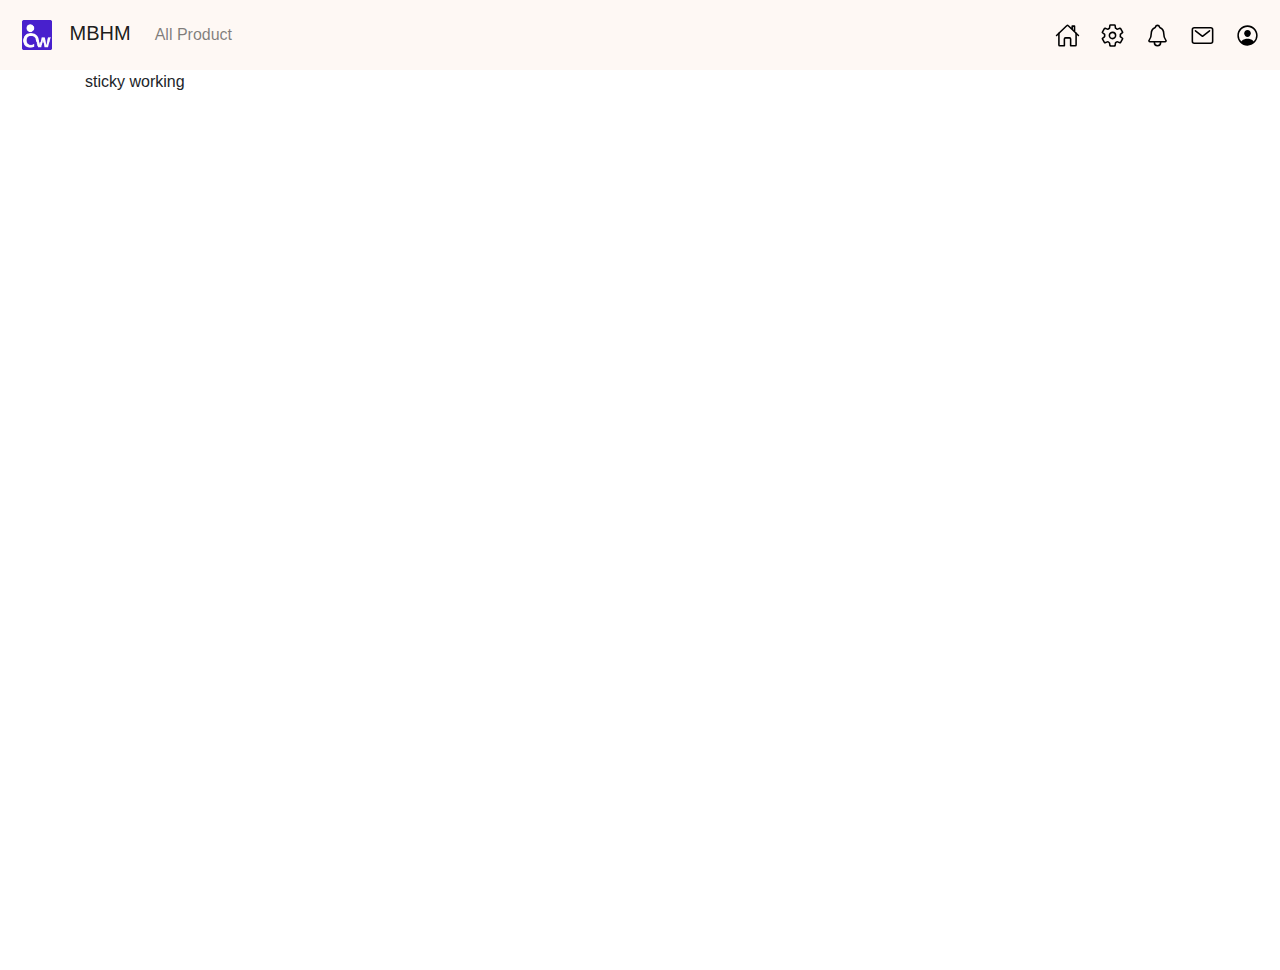
==== public/index.html @ 86871a2a "chagne" ====
<!DOCTYPE html>
<html lang="en">
  <head>
    <meta charset="utf-8" />
    <meta http-equiv="X-UA-Compatible" content="IE=edge" />
    <meta name="viewport" content="width=device-width, initial-scale=1" />
    <title>Bootstrap NavBar</title>

    <!-- Bootstrap -->
    <link
      rel="stylesheet"
      href="https://maxcdn.bootstrapcdn.com/bootstrap/4.0.0/css/bootstrap.min.css"
      integrity="sha384-Gn5384xqQ1aoWXA+058RXPxPg6fy4IWvTNh0E263XmFcJlSAwiGgFAW/dAiS6JXm"
      crossorigin="anonymous"
    />
    <link rel="stylesheet" href="./styles/index.css" />
  </head>
  <body>
    <!-- Static navbar -->
    <nav class="navbar navbar-expand-lg navbar-light bg-light sticky-top">
      <button
        class="navbar-toggler"
        type="button"
        data-toggle="collapse"
        data-target="#navbarNavDropdown"
        aria-controls="navbarNavDropdown"
        aria-expanded="false"
        aria-label="Toggle navigation"
      >
        <span class="navbar-toggler-icon"></span>
      </button>
      <a class="navbar-brand" href="#">
        <img
          src="./assets/Cleverly work logo.png"
          width="30"
          height="30"
          alt="logo"
          style="margin: 5px 12px"
        />
        <span>MBHM</span>
      </a>
      <div class="collapse navbar-collapse" id="navbarNavDropdown">
        <ul class="navbar-nav mr-auto">
          <li class="nav-item dropdown megamenu">
            <a
              class="nav-link dropdown-toggle"
              id="navbarDropdownMenuLink"
              data-toggle="dropdown"
              aria-haspopup="true"
              aria-expanded="false"
            >
              All Product
            </a>
            <div
              aria-labelledby="megamneu"
              class="dropdown-menu border-0 p-0 m-0 col-12 col-xl-12 col-lg-12 col-md-12 col-sm-12"
            >
              <div class="container-fluid drop-down-container">
                <div
                  class="row rounded-0 m-0 shadow-sm"
                  style="display: flex; justify-content: center"
                >
                  <div
                    class="col-12 col-xl-11 col-lg-11 col-md-12 col-sm-12"
                    style="border: 1px solid #ccc"
                  >
                    <div style="height: 100% !important">
                      <div class="row" style="height: 100%">
                        <div
                          class="col-lg-12 col-md-12 col-sm-12"
                          style="padding: 0px !important"
                        >
                          <ul
                            class="drop-down-ul"
                            aria-labelledby="navbarDropdownMenuLink"
                          >
                            <li>
                              <a
                                title="Company Master"
                                class="dropdown-item dropdown-toggle"
                                href="#"
                                >Company Master</a
                              >
                            </li>
                            <li>
                              <a
                                title="Company Master"
                                class="dropdown-item dropdown-toggle"
                                href="#"
                                >Company Master</a
                              >
                            </li>
                            <li>
                              <a
                                title="Company Master"
                                class="dropdown-item dropdown-toggle"
                                href="#"
                                >Company Master</a
                              >
                            </li>
                            <li>
                              <a
                                title="Company Master"
                                class="dropdown-item dropdown-toggle"
                                href="#"
                                >Company Master</a
                              >
                            </li>
                            <li>
                              <a
                                title="Company Master"
                                class="dropdown-item dropdown-toggle"
                                href="#"
                                >Company Master</a
                              >
                            </li>
                            <li>
                              <a
                                title="Company Master"
                                class="dropdown-item dropdown-toggle"
                                href="#"
                                >Company Master</a
                              >
                            </li>

                            <li>
                              <a
                                title="Company Master"
                                class="dropdown-item dropdown-toggle"
                                href="#"
                                >Company Master</a
                              >
                            </li>
                            <li>
                              <a
                                title="Company Master"
                                class="dropdown-item dropdown-toggle"
                                href="#"
                                >Company Master</a
                              >
                            </li>
                            <li>
                              <a
                                title="Company Master"
                                class="dropdown-item dropdown-toggle"
                                href="#"
                                >Company Master</a
                              >
                              <ul class="dropdown-menu sub-menu">
                                <li>
                                  <a title="Company Details" href="#"
                                    >Company Details</a
                                  >
                                </li>
                                <li>
                                  <a title="Employee Details" href="#"
                                    >Employee Details</a
                                  >
                                </li>
                                <li>
                                  <a title="Supplier Details" href="#"
                                    >Supplier Details</a
                                  >
                                </li>
                                <li>
                                  <a title="Work Nature Master" href="#"
                                    >Work Nature Master</a
                                  >
                                </li>
                                <li>
                                  <a title="Attendance Process Master" href="#"
                                    >Attendance Process Master</a
                                  >
                                </li>
                                <li>
                                  <a title="Item Master" href="#"
                                    >Item Master</a
                                  >
                                </li>
                                <li>
                                  <a title="Category Master" href="#"
                                    >Category Master</a
                                  >
                                </li>
                                <li>
                                  <a title="Designation Master" href="#"
                                    >Designation Master</a
                                  >
                                </li>
                              </ul>
                            </li>
                            <li>
                              <a
                                title="Factory Master"
                                class="dropdown-item dropdown-toggle"
                                href="#"
                                >Factory Master</a
                              >
                              <ul class="dropdown-menu sub-menu">
                                <li>
                                  <a title="Segregation Master" href="#"
                                    >Segregation Master</a
                                  >
                                </li>
                                <li>
                                  <a title="Consumption Master" href="#"
                                    >Consumption Master</a
                                  >
                                </li>
                              </ul>
                            </li>
                            <li>
                              <a
                                title="Factory Transaction"
                                class="dropdown-item dropdown-toggle"
                                href="#"
                                >Factory Transaction</a
                              >
                              <ul class="dropdown-menu sub-menu">
                                <li>
                                  <a title="Incineration Activity" href="#"
                                    >Incineration Activity</a
                                  >
                                </li>
                                <li>
                                  <a title="Incineration Log Sheets" href="#"
                                    >Incineration Log Sheets</a
                                  >
                                </li>
                                <li>
                                  <a title="Log Book for Autoclave" href="#"
                                    >Log Book for Autoclave</a
                                  >
                                </li>
                                <li>
                                  <a title="ETP Work Sheet" href="#"
                                    >ETP Work Sheet</a
                                  >
                                </li>
                                <li>
                                  <a title="Shredder Report" href="#"
                                    >Shredder Report</a
                                  >
                                </li>
                                <li>
                                  <a title="Consumption" href="#"
                                    >Consumption</a
                                  >
                                </li>
                                <li>
                                  <a title="Consumption" href="#"
                                    >Consumption</a
                                  >
                                </li>
                                <li>
                                  <a title="Consumption" href="#"
                                    >Consumption</a
                                  >
                                </li>
                                <li>
                                  <a title="Consumption" href="#"
                                    >Consumption</a
                                  >
                                </li>
                                <li>
                                  <a title="Consumption" href="#"
                                    >Consumption</a
                                  >
                                </li>
                                <li>
                                  <a title="Consumption" href="#"
                                    >Consumption</a
                                  >
                                </li>
                                <li>
                                  <a title="Consumption" href="#"
                                    >Consumption</a
                                  >
                                </li>
                                <li>
                                  <a title="Consumption" href="#"
                                    >Consumption</a
                                  >
                                </li>
                                <li>
                                  <a title="Consumption" href="#"
                                    >Consumption</a
                                  >
                                </li>
                                <li>
                                  <a title="Consumption" href="#"
                                    >Consumption</a
                                  >
                                </li>

                                <li>
                                  <a title="Segregation" href="#"
                                    >Segregation</a
                                  >
                                </li>
                                <li>
                                  <a title="Chemical Treatment Report" href="#"
                                    >Chemical Treatment Report</a
                                  >
                                </li>
                                <li>
                                  <a title="Presenty Remark" href="#"
                                    >Presenty Remark</a
                                  >
                                </li>
                              </ul>
                            </li>
                            <li>
                              <a
                                title="Factory Transaction Summary"
                                class="dropdown-item dropdown-toggle"
                                href="#"
                                >Factory Transaction Summary</a
                              >
                              <ul class="dropdown-menu sub-menu">
                                <li>
                                  <a title="Shredder Summary Report" href="#"
                                    >Shredder Summary Report</a
                                  >
                                </li>
                                <li>
                                  <a
                                    title="Chemical Treatment Summary Report"
                                    href="#"
                                    >Chemical Treatment Summary Report</a
                                  >
                                </li>
                              </ul>
                            </li>
                            <li>
                              <a
                                title="MBHM Collection Master"
                                class="dropdown-item dropdown-toggle"
                                href="#"
                                >MBHM Collection Master</a
                              >
                              <ul class="dropdown-menu sub-menu">
                                <li>
                                  <a title="HCU Type" href="#">HCU Type</a>
                                </li>
                                <li>
                                  <a title="Bag Details" href="#"
                                    >Bag Details</a
                                  >
                                </li>
                                <li>
                                  <a title="MHBM Zone master" href="#"
                                    >MHBM Zone master</a
                                  >
                                </li>
                                <li>
                                  <a title="MPCB Zone Master" href="#"
                                    >MPCB Zone Master</a
                                  >
                                </li>
                                <li>
                                  <a title="Vehicle Details" href="#"
                                    >Vehicle Details</a
                                  >
                                </li>
                                <li>
                                  <a title="Regional Master" href="#"
                                    >Regional Master</a
                                  >
                                </li>
                                <li>
                                  <a title="Division Master" href="#"
                                    >Division Master</a
                                  >
                                </li>
                                <li>
                                  <a title="Route Details" href="#"
                                    >Route Details</a
                                  >
                                </li>
                                <li>
                                  <a title="Daily Route Details" href="#"
                                    >Daily Route Details</a
                                  >
                                </li>
                              </ul>
                            </li>
                            <li>
                              <a
                                title="MBHM Collection Master 2"
                                class="dropdown-item dropdown-toggle"
                                href="#"
                                >MBHM Collection Master 2</a
                              >
                              <ul class="dropdown-menu sub-menu">
                                <li>
                                  <a title="Taluka Master" href="#"
                                    >Taluka Master</a
                                  >
                                </li>
                                <li>
                                  <a title="Distric Master" href="#"
                                    >Distric Master</a
                                  >
                                </li>
                                <li>
                                  <a title="Type Master" href="#"
                                    >Type Master</a
                                  >
                                </li>
                                <li>
                                  <a title="City Master" href="#"
                                    >City Master</a
                                  >
                                </li>
                                <li>
                                  <a title="Dr. Association" href="#"
                                    >Dr. Association</a
                                  >
                                </li>
                              </ul>
                            </li>
                            <li>
                              <a
                                title="Communication"
                                class="dropdown-item dropdown-toggle"
                                href="#"
                                >Communication</a
                              >
                              <ul class="dropdown-menu sub-menu">
                                <li>
                                  <a title="Task Management" href="#"
                                    >Task Management</a
                                  >
                                </li>
                                <li>
                                  <a title="BMW Registration" href="#"
                                    >BMW Registration</a
                                  >
                                </li>
                                <li>
                                  <a title="Bed Entry" href="#">Bed Entry</a>
                                </li>
                                <li>
                                  <a title="Purchase Order" href="#"
                                    >Purchase Order</a
                                  >
                                </li>
                                <li>
                                  <a title="Bags Purchase" href="#"
                                    >Bags Purchase</a
                                  >
                                </li>
                                <li>
                                  <a
                                    title="Delivery Challan Book Register"
                                    href="#"
                                    >Delivery Challan Book Register</a
                                  >
                                </li>
                                <li>
                                  <a title="Delivery Challan" href="#"
                                    >Delivery Challan</a
                                  >
                                </li>
                                <li>
                                  <a title="Issue to Driver" href="#"
                                    >Issue to Driver</a
                                  >
                                </li>
                                <li>
                                  <a
                                    title="Quatation Renewal of Agreement"
                                    href="#"
                                    >Quatation Renewal of Agreement</a
                                  >
                                </li>
                                <li>
                                  <a
                                    title="Receipt Book Issue Register"
                                    href="#"
                                    >Receipt Book Issue Register</a
                                  >
                                </li>
                              </ul>
                            </li>
                            <li>
                              <a
                                title="Letter Print"
                                class="dropdown-item dropdown-toggle"
                                href="#"
                                >Letter Print</a
                              >
                              <ul class="dropdown-menu sub-menu">
                                <li>
                                  <a title="Agreement" href="#">Agreement</a>
                                </li>
                              </ul>
                            </li>
                          </ul>
                        </div>
                      </div>
                    </div>
                  </div>
                </div>
              </div>
            </div>
          </li>
        </ul>
        <ul class="navbar-nav my-2 my-lg-0 right-nav-items">
          <li class="nav-item">
            <a href="#">
              <img
                src="./assets/home-outline.svg"
                width="25"
                height="25"
                alt=""
              />
            </a>
          </li>
          <li class="nav-item">
            <a href="#"
              ><img
                src="./assets/settings-outline.svg"
                width="25"
                height="25"
                alt=""
            /></a>
          </li>
          <li class="nav-item">
            <a href="#"
              ><img
                src="./assets/notifications-outline.svg"
                width="25"
                height="25"
                alt=""
            /></a>
          </li>
          <li class="nav-item">
            <a href="#"
              ><img
                src="./assets/mail-outline.svg"
                width="25"
                height="25"
                alt=""
            /></a>
          </li>
          <li class="nav-item">
            <a href="#"
              ><img
                src="./assets/person-circle-outline.svg"
                width="25"
                height="25"
                alt=""
            /></a>
          </li>
        </ul>
      </div>
    </nav>

    <div class="container" style="height: 100vh">
      <div class="row">
        <div class="col-6">sticky working</div>
      </div>
    </div>
    <script
      src="https://code.jquery.com/jquery-3.3.1.slim.min.js"
      integrity="sha384-q8i/X+965DzO0rT7abK41JStQIAqVgRVzpbzo5smXKp4YfRvH+8abtTE1Pi6jizo"
      crossorigin="anonymous"
    ></script>
    <script
      src="https://cdnjs.cloudflare.com/ajax/libs/popper.js/1.14.3/umd/popper.min.js"
      integrity="sha384-ZMP7rVo3mIykV+2+9J3UJ46jBk0WLaUAdn689aCwoqbBJiSnjAK/l8WvCWPIPm49"
      crossorigin="anonymous"
    ></script>
    <script
      src="https://stackpath.bootstrapcdn.com/bootstrap/4.1.3/js/bootstrap.min.js"
      integrity="sha384-ChfqqxuZUCnJSK3+MXmPNIyE6ZbWh2IMqE241rYiqJxyMiZ6OW/JmZQ5stwEULTy"
      crossorigin="anonymous"
    ></script>

    <!-- javascript link file name  -->
    <script src="./scripts/script.js"></script>
  </body>
</html>
---- public/styles/index.css ----
@import './variables.css';
@import './scrollbar.css';
@import './main.css';
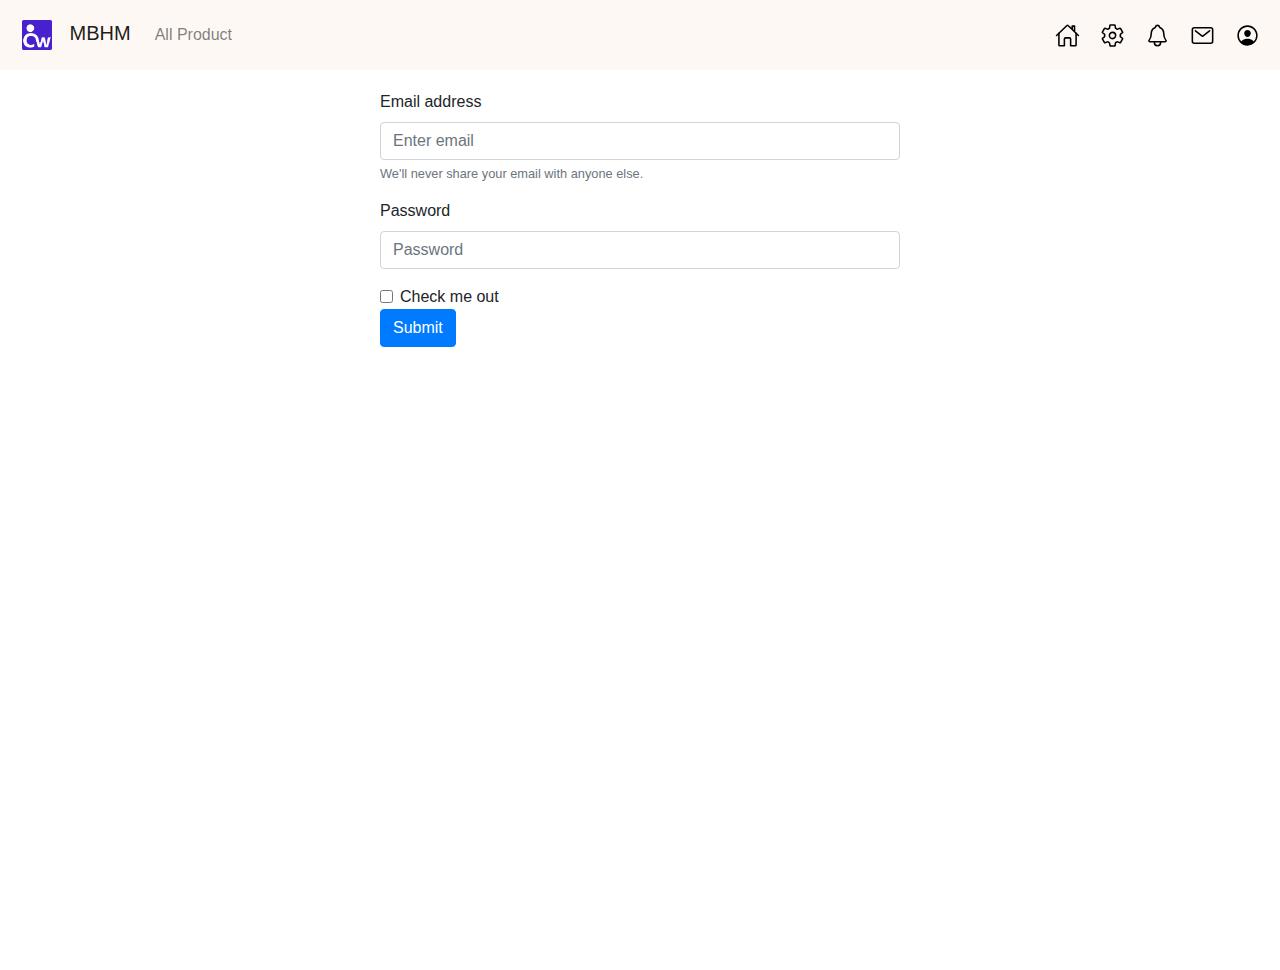
==== commit d1c742be: "done" ====
--- a/public/index.html
+++ b/public/index.html
@@ -68,77 +68,15 @@
                       <div class="row" style="height: 100%">
                         <div
                           class="col-lg-12 col-md-12 col-sm-12"
-                          style="padding: 0px !important"
+                          style="
+                            padding: 0px !important ;
+                            background-color: #fff;
+                          "
                         >
                           <ul
                             class="drop-down-ul"
                             aria-labelledby="navbarDropdownMenuLink"
                           >
-                            <li>
-                              <a
-                                title="Company Master"
-                                class="dropdown-item dropdown-toggle"
-                                href="#"
-                                >Company Master</a
-                              >
-                            </li>
-                            <li>
-                              <a
-                                title="Company Master"
-                                class="dropdown-item dropdown-toggle"
-                                href="#"
-                                >Company Master</a
-                              >
-                            </li>
-                            <li>
-                              <a
-                                title="Company Master"
-                                class="dropdown-item dropdown-toggle"
-                                href="#"
-                                >Company Master</a
-                              >
-                            </li>
-                            <li>
-                              <a
-                                title="Company Master"
-                                class="dropdown-item dropdown-toggle"
-                                href="#"
-                                >Company Master</a
-                              >
-                            </li>
-                            <li>
-                              <a
-                                title="Company Master"
-                                class="dropdown-item dropdown-toggle"
-                                href="#"
-                                >Company Master</a
-                              >
-                            </li>
-                            <li>
-                              <a
-                                title="Company Master"
-                                class="dropdown-item dropdown-toggle"
-                                href="#"
-                                >Company Master</a
-                              >
-                            </li>
-
-                            <li>
-                              <a
-                                title="Company Master"
-                                class="dropdown-item dropdown-toggle"
-                                href="#"
-                                >Company Master</a
-                              >
-                            </li>
-                            <li>
-                              <a
-                                title="Company Master"
-                                class="dropdown-item dropdown-toggle"
-                                href="#"
-                                >Company Master</a
-                              >
-                            </li>
                             <li>
                               <a
                                 title="Company Master"
@@ -559,8 +497,11 @@
     </nav>
 
     <div class="container" style="height: 100vh">
-      <div class="row">
-        <div class="col-6">sticky working</div>
+      <div
+        class="row"
+        style="display: flex; justify-content: center; padding: 20px"
+      >
+        <div class="col-6" id="app"></div>
       </div>
     </div>
     <script
@@ -581,5 +522,6 @@
 
     <!-- javascript link file name  -->
     <script src="./scripts/script.js"></script>
+    <script src="./scripts/loadView.js"></script>
   </body>
 </html>
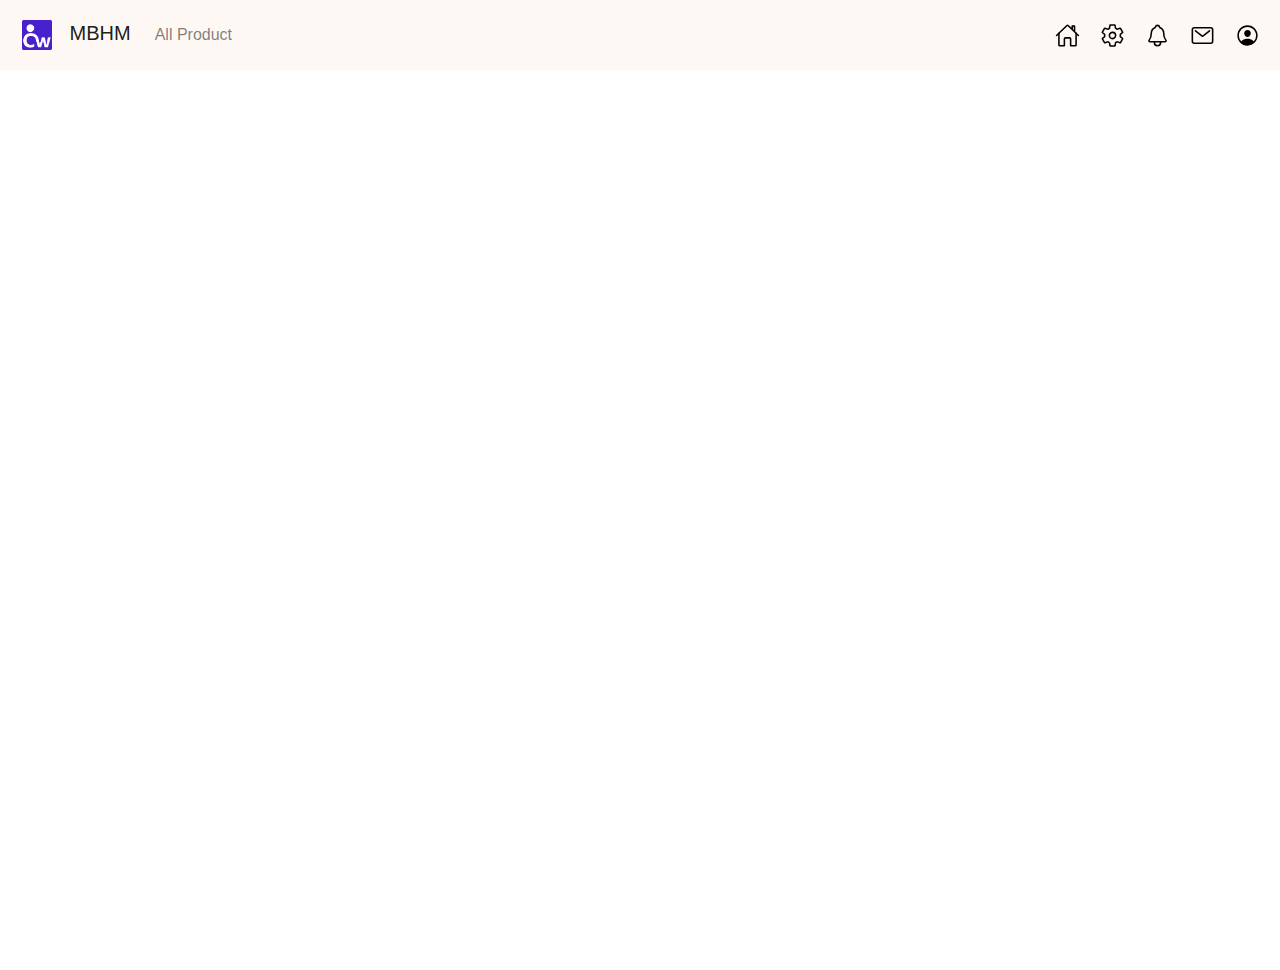
==== commit f76aa6d1: "done" ====
--- a/public/index.html
+++ b/public/index.html
@@ -86,42 +86,66 @@
                               >
                               <ul class="dropdown-menu sub-menu">
                                 <li>
-                                  <a title="Company Details" href="#"
+                                  <a
+                                    title="Company Details"
+                                    data-report="company-details"
+                                    href="#"
                                     >Company Details</a
                                   >
                                 </li>
                                 <li>
-                                  <a title="Employee Details" href="#"
+                                  <a
+                                    title="Employee Details"
+                                    data-report="employee-details"
+                                    href="#"
                                     >Employee Details</a
                                   >
                                 </li>
                                 <li>
-                                  <a title="Supplier Details" href="#"
+                                  <a
+                                    title="Supplier Details"
+                                    data-report="supplier-details"
+                                    href="#"
                                     >Supplier Details</a
                                   >
                                 </li>
                                 <li>
-                                  <a title="Work Nature Master" href="#"
+                                  <a
+                                    title="Work Nature Master"
+                                    data-report="work-nature-master"
+                                    href="#"
                                     >Work Nature Master</a
                                   >
                                 </li>
                                 <li>
-                                  <a title="Attendance Process Master" href="#"
+                                  <a
+                                    title="Attendance Process Master"
+                                    data-report="attendance-process-master"
+                                    href="#"
                                     >Attendance Process Master</a
                                   >
                                 </li>
                                 <li>
-                                  <a title="Item Master" href="#"
+                                  <a
+                                    title="Item Master"
+                                    data-report="item-master"
+                                    href="#"
                                     >Item Master</a
                                   >
                                 </li>
                                 <li>
-                                  <a title="Category Master" href="#"
+                                  <a
+                                    title="Category Master"
+                                    data-report="category-master"
+                                    href="#"
                                     >Category Master</a
                                   >
                                 </li>
                                 <li>
-                                  <a title="Designation Master" href="#"
+                                  <a
+                                    title="Designation Master"
+                                    data-report="designation-master"
+                                    href="#"
                                     >Designation Master</a
                                   >
                                 </li>
@@ -136,7 +160,10 @@
                               >
                               <ul class="dropdown-menu sub-menu">
                                 <li>
-                                  <a title="Segregation Master" href="#"
+                                  <a
+                                    title="Segregation Master"
+                                    data-report="segregation-master"
+                                    href="#"
                                     >Segregation Master</a
                                   >
                                 </li>
@@ -156,7 +183,10 @@
                               >
                               <ul class="dropdown-menu sub-menu">
                                 <li>
-                                  <a title="Incineration Activity" href="#"
+                                  <a
+                                    title="Incineration Activity"
+                                    data-report="inci"
+                                    href="#"
                                     >Incineration Activity</a
                                   >
                                 </li>
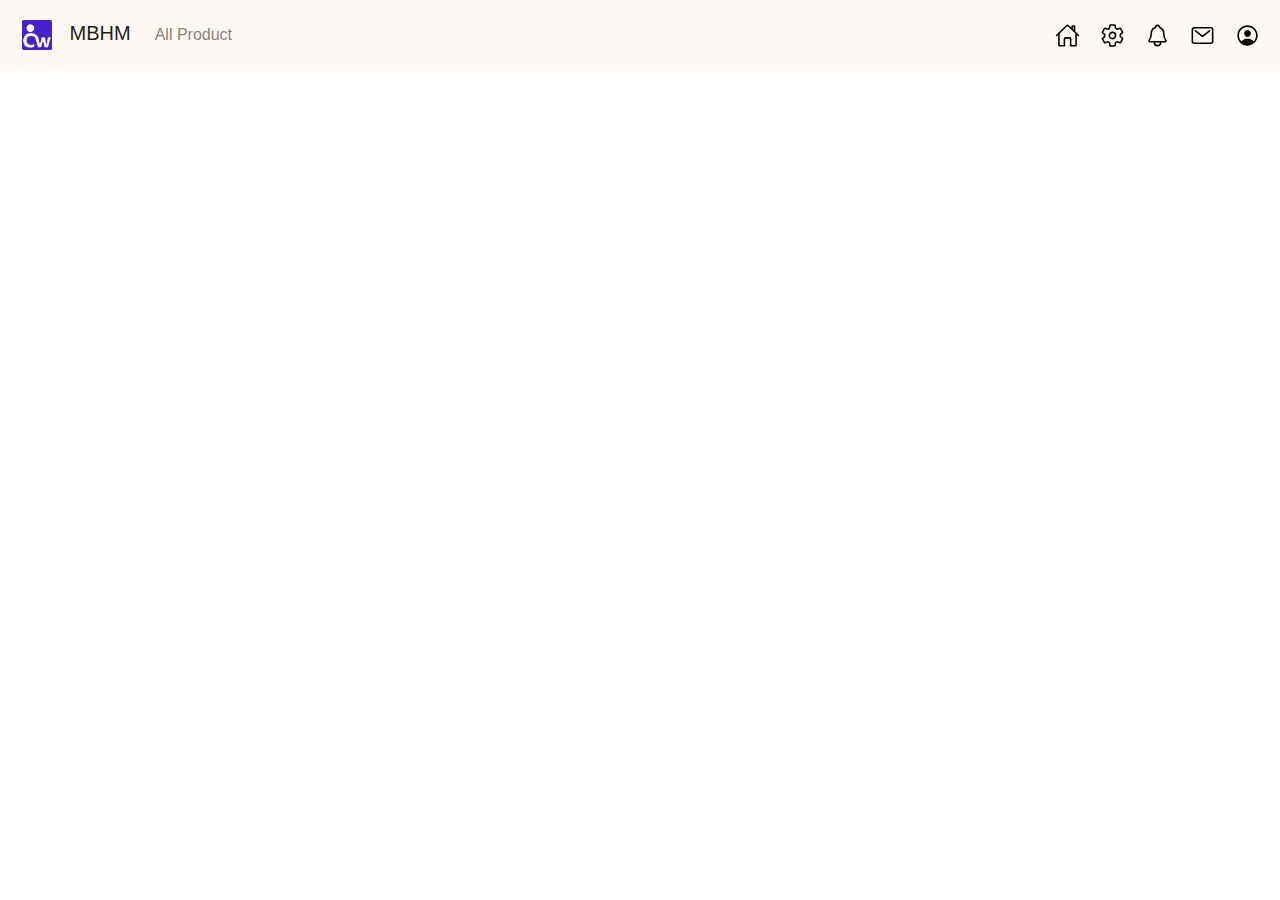
==== commit d26533f6: "form added" ====
--- a/public/index.html
+++ b/public/index.html
@@ -17,521 +17,527 @@
   </head>
   <body>
     <!-- Static navbar -->
-    <nav class="navbar navbar-expand-lg navbar-light bg-light sticky-top">
-      <button
-        class="navbar-toggler"
-        type="button"
-        data-toggle="collapse"
-        data-target="#navbarNavDropdown"
-        aria-controls="navbarNavDropdown"
-        aria-expanded="false"
-        aria-label="Toggle navigation"
-      >
-        <span class="navbar-toggler-icon"></span>
-      </button>
-      <a class="navbar-brand" href="#">
-        <img
-          src="./assets/Cleverly work logo.png"
-          width="30"
-          height="30"
-          alt="logo"
-          style="margin: 5px 12px"
-        />
-        <span>MBHM</span>
-      </a>
-      <div class="collapse navbar-collapse" id="navbarNavDropdown">
-        <ul class="navbar-nav mr-auto">
-          <li class="nav-item dropdown megamenu">
-            <a
-              class="nav-link dropdown-toggle"
-              id="navbarDropdownMenuLink"
-              data-toggle="dropdown"
-              aria-haspopup="true"
-              aria-expanded="false"
-            >
-              All Product
-            </a>
-            <div
-              aria-labelledby="megamneu"
-              class="dropdown-menu border-0 p-0 m-0 col-12 col-xl-12 col-lg-12 col-md-12 col-sm-12"
-            >
-              <div class="container-fluid drop-down-container">
-                <div
-                  class="row rounded-0 m-0 shadow-sm"
-                  style="display: flex; justify-content: center"
-                >
+    <div class="container-fluid">
+      <nav class="navbar navbar-expand-lg navbar-light bg-light sticky-top">
+        <button
+          class="navbar-toggler"
+          type="button"
+          data-toggle="collapse"
+          data-target="#navbarNavDropdown"
+          aria-controls="navbarNavDropdown"
+          aria-expanded="false"
+          aria-label="Toggle navigation"
+        >
+          <span class="navbar-toggler-icon"></span>
+        </button>
+        <a class="navbar-brand" href="#">
+          <img
+            src="./assets/Cleverly work logo.png"
+            width="30"
+            height="30"
+            alt="logo"
+            style="margin: 5px 12px"
+          />
+          <span>MBHM</span>
+        </a>
+        <div class="collapse navbar-collapse" id="navbarNavDropdown">
+          <ul class="navbar-nav mr-auto">
+            <li class="nav-item dropdown megamenu">
+              <a
+                class="nav-link dropdown-toggle"
+                id="navbarDropdownMenuLink"
+                data-toggle="dropdown"
+                aria-haspopup="true"
+                aria-expanded="false"
+              >
+                All Product
+              </a>
+              <div
+                aria-labelledby="megamneu"
+                class="dropdown-menu border-0 p-0 m-0 col-12 col-xl-12 col-lg-12 col-md-12 col-sm-12"
+              >
+                <div class="container-fluid drop-down-container">
                   <div
-                    class="col-12 col-xl-11 col-lg-11 col-md-12 col-sm-12"
-                    style="border: 1px solid #ccc"
+                    class="row rounded-0 m-0 shadow-sm"
+                    style="display: flex; justify-content: center"
                   >
-                    <div style="height: 100% !important">
-                      <div class="row" style="height: 100%">
-                        <div
-                          class="col-lg-12 col-md-12 col-sm-12"
-                          style="
-                            padding: 0px !important ;
-                            background-color: #fff;
-                          "
-                        >
-                          <ul
-                            class="drop-down-ul"
-                            aria-labelledby="navbarDropdownMenuLink"
+                    <div
+                      class="col-12 col-xl-11 col-lg-11 col-md-12 col-sm-12"
+                      style="border: 1px solid #ccc; padding: 0px !important"
+                    >
+                      <div style="height: 100% !important">
+                        <div class="row" style="height: 100%">
+                          <div
+                            class="col-lg-12 col-md-12 col-sm-12"
+                            style="
+                              padding: 0px !important ;
+                              background-color: #fff;
+                            "
                           >
-                            <li>
-                              <a
-                                title="Company Master"
-                                class="dropdown-item dropdown-toggle"
-                                href="#"
-                                >Company Master</a
-                              >
-                              <ul class="dropdown-menu sub-menu">
-                                <li>
-                                  <a
-                                    title="Company Details"
-                                    data-report="company-details"
-                                    href="#"
-                                    >Company Details</a
-                                  >
-                                </li>
-                                <li>
-                                  <a
-                                    title="Employee Details"
-                                    data-report="employee-details"
-                                    href="#"
-                                    >Employee Details</a
-                                  >
-                                </li>
-                                <li>
-                                  <a
-                                    title="Supplier Details"
-                                    data-report="supplier-details"
-                                    href="#"
-                                    >Supplier Details</a
-                                  >
-                                </li>
-                                <li>
-                                  <a
-                                    title="Work Nature Master"
-                                    data-report="work-nature-master"
-                                    href="#"
-                                    >Work Nature Master</a
-                                  >
-                                </li>
-                                <li>
-                                  <a
-                                    title="Attendance Process Master"
-                                    data-report="attendance-process-master"
-                                    href="#"
-                                    >Attendance Process Master</a
-                                  >
-                                </li>
-                                <li>
-                                  <a
-                                    title="Item Master"
-                                    data-report="item-master"
-                                    href="#"
-                                    >Item Master</a
-                                  >
-                                </li>
-                                <li>
-                                  <a
-                                    title="Category Master"
-                                    data-report="category-master"
-                                    href="#"
-                                    >Category Master</a
-                                  >
-                                </li>
-                                <li>
-                                  <a
-                                    title="Designation Master"
-                                    data-report="designation-master"
-                                    href="#"
-                                    >Designation Master</a
-                                  >
-                                </li>
-                              </ul>
-                            </li>
-                            <li>
-                              <a
-                                title="Factory Master"
-                                class="dropdown-item dropdown-toggle"
-                                href="#"
-                                >Factory Master</a
-                              >
-                              <ul class="dropdown-menu sub-menu">
-                                <li>
-                                  <a
-                                    title="Segregation Master"
-                                    data-report="segregation-master"
-                                    href="#"
-                                    >Segregation Master</a
-                                  >
-                                </li>
-                                <li>
-                                  <a title="Consumption Master" href="#"
-                                    >Consumption Master</a
-                                  >
-                                </li>
-                              </ul>
-                            </li>
-                            <li>
-                              <a
-                                title="Factory Transaction"
-                                class="dropdown-item dropdown-toggle"
-                                href="#"
-                                >Factory Transaction</a
-                              >
-                              <ul class="dropdown-menu sub-menu">
-                                <li>
-                                  <a
-                                    title="Incineration Activity"
-                                    data-report="inci"
-                                    href="#"
-                                    >Incineration Activity</a
-                                  >
-                                </li>
-                                <li>
-                                  <a title="Incineration Log Sheets" href="#"
-                                    >Incineration Log Sheets</a
-                                  >
-                                </li>
-                                <li>
-                                  <a title="Log Book for Autoclave" href="#"
-                                    >Log Book for Autoclave</a
-                                  >
-                                </li>
-                                <li>
-                                  <a title="ETP Work Sheet" href="#"
-                                    >ETP Work Sheet</a
-                                  >
-                                </li>
-                                <li>
-                                  <a title="Shredder Report" href="#"
-                                    >Shredder Report</a
-                                  >
-                                </li>
-                                <li>
-                                  <a title="Consumption" href="#"
-                                    >Consumption</a
-                                  >
-                                </li>
-                                <li>
-                                  <a title="Consumption" href="#"
-                                    >Consumption</a
-                                  >
-                                </li>
-                                <li>
-                                  <a title="Consumption" href="#"
-                                    >Consumption</a
-                                  >
-                                </li>
-                                <li>
-                                  <a title="Consumption" href="#"
-                                    >Consumption</a
-                                  >
-                                </li>
-                                <li>
-                                  <a title="Consumption" href="#"
-                                    >Consumption</a
-                                  >
-                                </li>
-                                <li>
-                                  <a title="Consumption" href="#"
-                                    >Consumption</a
-                                  >
-                                </li>
-                                <li>
-                                  <a title="Consumption" href="#"
-                                    >Consumption</a
-                                  >
-                                </li>
-                                <li>
-                                  <a title="Consumption" href="#"
-                                    >Consumption</a
-                                  >
-                                </li>
-                                <li>
-                                  <a title="Consumption" href="#"
-                                    >Consumption</a
-                                  >
-                                </li>
-                                <li>
-                                  <a title="Consumption" href="#"
-                                    >Consumption</a
-                                  >
-                                </li>
+                            <ul
+                              class="drop-down-ul"
+                              aria-labelledby="navbarDropdownMenuLink"
+                            >
+                              <li>
+                                <a
+                                  title="Company Master"
+                                  class="dropdown-item dropdown-toggle"
+                                  href="#"
+                                  >Company Master</a
+                                >
+                                <ul class="dropdown-menu sub-menu">
+                                  <li>
+                                    <a
+                                      title="Company Details"
+                                      data-id="company-details"
+                                      data-name="Company Details"
+                                      href="#"
+                                      >Company Details</a
+                                    >
+                                  </li>
+                                  <li>
+                                    <a
+                                      title="Employee Details"
+                                      data-id="employee-details"
+                                      data-name="Employee Details"
+                                      href="#"
+                                      >Employee Details</a
+                                    >
+                                  </li>
+                                  <li>
+                                    <a
+                                      title="Supplier Details"
+                                      data-report="supplier-details"
+                                      href="#"
+                                      >Supplier Details</a
+                                    >
+                                  </li>
+                                  <li>
+                                    <a
+                                      title="Work Nature Master"
+                                      data-report="work-nature-master"
+                                      href="#"
+                                      >Work Nature Master</a
+                                    >
+                                  </li>
+                                  <li>
+                                    <a
+                                      title="Attendance Process Master"
+                                      data-report="attendance-process-master"
+                                      href="#"
+                                      >Attendance Process Master</a
+                                    >
+                                  </li>
+                                  <li>
+                                    <a
+                                      title="Item Master"
+                                      data-report="item-master"
+                                      href="#"
+                                      >Item Master</a
+                                    >
+                                  </li>
+                                  <li>
+                                    <a
+                                      title="Category Master"
+                                      data-report="category-master"
+                                      href="#"
+                                      >Category Master</a
+                                    >
+                                  </li>
+                                  <li>
+                                    <a
+                                      title="Designation Master"
+                                      data-report="designation-master"
+                                      href="#"
+                                      >Designation Master</a
+                                    >
+                                  </li>
+                                </ul>
+                              </li>
+                              <li>
+                                <a
+                                  title="Factory Master"
+                                  class="dropdown-item dropdown-toggle"
+                                  href="#"
+                                  >Factory Master</a
+                                >
+                                <ul class="dropdown-menu sub-menu">
+                                  <li>
+                                    <a
+                                      title="Segregation Master"
+                                      data-report="segregation-master"
+                                      href="#"
+                                      >Segregation Master</a
+                                    >
+                                  </li>
+                                  <li>
+                                    <a title="Consumption Master" href="#"
+                                      >Consumption Master</a
+                                    >
+                                  </li>
+                                </ul>
+                              </li>
+                              <li>
+                                <a
+                                  title="Factory Transaction"
+                                  class="dropdown-item dropdown-toggle"
+                                  href="#"
+                                  >Factory Transaction</a
+                                >
+                                <ul class="dropdown-menu sub-menu">
+                                  <li>
+                                    <a
+                                      title="Incineration Activity"
+                                      data-report="inci"
+                                      href="#"
+                                      >Incineration Activity</a
+                                    >
+                                  </li>
+                                  <li>
+                                    <a title="Incineration Log Sheets" href="#"
+                                      >Incineration Log Sheets</a
+                                    >
+                                  </li>
+                                  <li>
+                                    <a title="Log Book for Autoclave" href="#"
+                                      >Log Book for Autoclave</a
+                                    >
+                                  </li>
+                                  <li>
+                                    <a title="ETP Work Sheet" href="#"
+                                      >ETP Work Sheet</a
+                                    >
+                                  </li>
+                                  <li>
+                                    <a title="Shredder Report" href="#"
+                                      >Shredder Report</a
+                                    >
+                                  </li>
+                                  <li>
+                                    <a title="Consumption" href="#"
+                                      >Consumption</a
+                                    >
+                                  </li>
+                                  <li>
+                                    <a title="Consumption" href="#"
+                                      >Consumption</a
+                                    >
+                                  </li>
+                                  <li>
+                                    <a title="Consumption" href="#"
+                                      >Consumption</a
+                                    >
+                                  </li>
+                                  <li>
+                                    <a title="Consumption" href="#"
+                                      >Consumption</a
+                                    >
+                                  </li>
+                                  <li>
+                                    <a title="Consumption" href="#"
+                                      >Consumption</a
+                                    >
+                                  </li>
+                                  <li>
+                                    <a title="Consumption" href="#"
+                                      >Consumption</a
+                                    >
+                                  </li>
+                                  <li>
+                                    <a title="Consumption" href="#"
+                                      >Consumption</a
+                                    >
+                                  </li>
+                                  <li>
+                                    <a title="Consumption" href="#"
+                                      >Consumption</a
+                                    >
+                                  </li>
+                                  <li>
+                                    <a title="Consumption" href="#"
+                                      >Consumption</a
+                                    >
+                                  </li>
+                                  <li>
+                                    <a title="Consumption" href="#"
+                                      >Consumption</a
+                                    >
+                                  </li>
 
-                                <li>
-                                  <a title="Segregation" href="#"
-                                    >Segregation</a
-                                  >
-                                </li>
-                                <li>
-                                  <a title="Chemical Treatment Report" href="#"
-                                    >Chemical Treatment Report</a
-                                  >
-                                </li>
-                                <li>
-                                  <a title="Presenty Remark" href="#"
-                                    >Presenty Remark</a
-                                  >
-                                </li>
-                              </ul>
-                            </li>
-                            <li>
-                              <a
-                                title="Factory Transaction Summary"
-                                class="dropdown-item dropdown-toggle"
-                                href="#"
-                                >Factory Transaction Summary</a
-                              >
-                              <ul class="dropdown-menu sub-menu">
-                                <li>
-                                  <a title="Shredder Summary Report" href="#"
-                                    >Shredder Summary Report</a
-                                  >
-                                </li>
-                                <li>
-                                  <a
-                                    title="Chemical Treatment Summary Report"
-                                    href="#"
-                                    >Chemical Treatment Summary Report</a
-                                  >
-                                </li>
-                              </ul>
-                            </li>
-                            <li>
-                              <a
-                                title="MBHM Collection Master"
-                                class="dropdown-item dropdown-toggle"
-                                href="#"
-                                >MBHM Collection Master</a
-                              >
-                              <ul class="dropdown-menu sub-menu">
-                                <li>
-                                  <a title="HCU Type" href="#">HCU Type</a>
-                                </li>
-                                <li>
-                                  <a title="Bag Details" href="#"
-                                    >Bag Details</a
-                                  >
-                                </li>
-                                <li>
-                                  <a title="MHBM Zone master" href="#"
-                                    >MHBM Zone master</a
-                                  >
-                                </li>
-                                <li>
-                                  <a title="MPCB Zone Master" href="#"
-                                    >MPCB Zone Master</a
-                                  >
-                                </li>
-                                <li>
-                                  <a title="Vehicle Details" href="#"
-                                    >Vehicle Details</a
-                                  >
-                                </li>
-                                <li>
-                                  <a title="Regional Master" href="#"
-                                    >Regional Master</a
-                                  >
-                                </li>
-                                <li>
-                                  <a title="Division Master" href="#"
-                                    >Division Master</a
-                                  >
-                                </li>
-                                <li>
-                                  <a title="Route Details" href="#"
-                                    >Route Details</a
-                                  >
-                                </li>
-                                <li>
-                                  <a title="Daily Route Details" href="#"
-                                    >Daily Route Details</a
-                                  >
-                                </li>
-                              </ul>
-                            </li>
-                            <li>
-                              <a
-                                title="MBHM Collection Master 2"
-                                class="dropdown-item dropdown-toggle"
-                                href="#"
-                                >MBHM Collection Master 2</a
-                              >
-                              <ul class="dropdown-menu sub-menu">
-                                <li>
-                                  <a title="Taluka Master" href="#"
-                                    >Taluka Master</a
-                                  >
-                                </li>
-                                <li>
-                                  <a title="Distric Master" href="#"
-                                    >Distric Master</a
-                                  >
-                                </li>
-                                <li>
-                                  <a title="Type Master" href="#"
-                                    >Type Master</a
-                                  >
-                                </li>
-                                <li>
-                                  <a title="City Master" href="#"
-                                    >City Master</a
-                                  >
-                                </li>
-                                <li>
-                                  <a title="Dr. Association" href="#"
-                                    >Dr. Association</a
-                                  >
-                                </li>
-                              </ul>
-                            </li>
-                            <li>
-                              <a
-                                title="Communication"
-                                class="dropdown-item dropdown-toggle"
-                                href="#"
-                                >Communication</a
-                              >
-                              <ul class="dropdown-menu sub-menu">
-                                <li>
-                                  <a title="Task Management" href="#"
-                                    >Task Management</a
-                                  >
-                                </li>
-                                <li>
-                                  <a title="BMW Registration" href="#"
-                                    >BMW Registration</a
-                                  >
-                                </li>
-                                <li>
-                                  <a title="Bed Entry" href="#">Bed Entry</a>
-                                </li>
-                                <li>
-                                  <a title="Purchase Order" href="#"
-                                    >Purchase Order</a
-                                  >
-                                </li>
-                                <li>
-                                  <a title="Bags Purchase" href="#"
-                                    >Bags Purchase</a
-                                  >
-                                </li>
-                                <li>
-                                  <a
-                                    title="Delivery Challan Book Register"
-                                    href="#"
-                                    >Delivery Challan Book Register</a
-                                  >
-                                </li>
-                                <li>
-                                  <a title="Delivery Challan" href="#"
-                                    >Delivery Challan</a
-                                  >
-                                </li>
-                                <li>
-                                  <a title="Issue to Driver" href="#"
-                                    >Issue to Driver</a
-                                  >
-                                </li>
-                                <li>
-                                  <a
-                                    title="Quatation Renewal of Agreement"
-                                    href="#"
-                                    >Quatation Renewal of Agreement</a
-                                  >
-                                </li>
-                                <li>
-                                  <a
-                                    title="Receipt Book Issue Register"
-                                    href="#"
-                                    >Receipt Book Issue Register</a
-                                  >
-                                </li>
-                              </ul>
-                            </li>
-                            <li>
-                              <a
-                                title="Letter Print"
-                                class="dropdown-item dropdown-toggle"
-                                href="#"
-                                >Letter Print</a
-                              >
-                              <ul class="dropdown-menu sub-menu">
-                                <li>
-                                  <a title="Agreement" href="#">Agreement</a>
-                                </li>
-                              </ul>
-                            </li>
-                          </ul>
+                                  <li>
+                                    <a title="Segregation" href="#"
+                                      >Segregation</a
+                                    >
+                                  </li>
+                                  <li>
+                                    <a
+                                      title="Chemical Treatment Report"
+                                      href="#"
+                                      >Chemical Treatment Report</a
+                                    >
+                                  </li>
+                                  <li>
+                                    <a title="Presenty Remark" href="#"
+                                      >Presenty Remark</a
+                                    >
+                                  </li>
+                                </ul>
+                              </li>
+                              <li>
+                                <a
+                                  title="Factory Transaction Summary"
+                                  class="dropdown-item dropdown-toggle"
+                                  href="#"
+                                  >Factory Transaction Summary</a
+                                >
+                                <ul class="dropdown-menu sub-menu">
+                                  <li>
+                                    <a title="Shredder Summary Report" href="#"
+                                      >Shredder Summary Report</a
+                                    >
+                                  </li>
+                                  <li>
+                                    <a
+                                      title="Chemical Treatment Summary Report"
+                                      href="#"
+                                      >Chemical Treatment Summary Report</a
+                                    >
+                                  </li>
+                                </ul>
+                              </li>
+                              <li>
+                                <a
+                                  title="MBHM Collection Master"
+                                  class="dropdown-item dropdown-toggle"
+                                  href="#"
+                                  >MBHM Collection Master</a
+                                >
+                                <ul class="dropdown-menu sub-menu">
+                                  <li>
+                                    <a title="HCU Type" href="#">HCU Type</a>
+                                  </li>
+                                  <li>
+                                    <a title="Bag Details" href="#"
+                                      >Bag Details</a
+                                    >
+                                  </li>
+                                  <li>
+                                    <a title="MHBM Zone master" href="#"
+                                      >MHBM Zone master</a
+                                    >
+                                  </li>
+                                  <li>
+                                    <a title="MPCB Zone Master" href="#"
+                                      >MPCB Zone Master</a
+                                    >
+                                  </li>
+                                  <li>
+                                    <a title="Vehicle Details" href="#"
+                                      >Vehicle Details</a
+                                    >
+                                  </li>
+                                  <li>
+                                    <a title="Regional Master" href="#"
+                                      >Regional Master</a
+                                    >
+                                  </li>
+                                  <li>
+                                    <a title="Division Master" href="#"
+                                      >Division Master</a
+                                    >
+                                  </li>
+                                  <li>
+                                    <a title="Route Details" href="#"
+                                      >Route Details</a
+                                    >
+                                  </li>
+                                  <li>
+                                    <a title="Daily Route Details" href="#"
+                                      >Daily Route Details</a
+                                    >
+                                  </li>
+                                </ul>
+                              </li>
+                              <li>
+                                <a
+                                  title="MBHM Collection Master 2"
+                                  class="dropdown-item dropdown-toggle"
+                                  href="#"
+                                  >MBHM Collection Master 2</a
+                                >
+                                <ul class="dropdown-menu sub-menu">
+                                  <li>
+                                    <a title="Taluka Master" href="#"
+                                      >Taluka Master</a
+                                    >
+                                  </li>
+                                  <li>
+                                    <a title="Distric Master" href="#"
+                                      >Distric Master</a
+                                    >
+                                  </li>
+                                  <li>
+                                    <a title="Type Master" href="#"
+                                      >Type Master</a
+                                    >
+                                  </li>
+                                  <li>
+                                    <a title="City Master" href="#"
+                                      >City Master</a
+                                    >
+                                  </li>
+                                  <li>
+                                    <a title="Dr. Association" href="#"
+                                      >Dr. Association</a
+                                    >
+                                  </li>
+                                </ul>
+                              </li>
+                              <li>
+                                <a
+                                  title="Communication"
+                                  class="dropdown-item dropdown-toggle"
+                                  href="#"
+                                  >Communication</a
+                                >
+                                <ul class="dropdown-menu sub-menu">
+                                  <li>
+                                    <a title="Task Management" href="#"
+                                      >Task Management</a
+                                    >
+                                  </li>
+                                  <li>
+                                    <a title="BMW Registration" href="#"
+                                      >BMW Registration</a
+                                    >
+                                  </li>
+                                  <li>
+                                    <a title="Bed Entry" href="#">Bed Entry</a>
+                                  </li>
+                                  <li>
+                                    <a title="Purchase Order" href="#"
+                                      >Purchase Order</a
+                                    >
+                                  </li>
+                                  <li>
+                                    <a title="Bags Purchase" href="#"
+                                      >Bags Purchase</a
+                                    >
+                                  </li>
+                                  <li>
+                                    <a
+                                      title="Delivery Challan Book Register"
+                                      href="#"
+                                      >Delivery Challan Book Register</a
+                                    >
+                                  </li>
+                                  <li>
+                                    <a title="Delivery Challan" href="#"
+                                      >Delivery Challan</a
+                                    >
+                                  </li>
+                                  <li>
+                                    <a title="Issue to Driver" href="#"
+                                      >Issue to Driver</a
+                                    >
+                                  </li>
+                                  <li>
+                                    <a
+                                      title="Quatation Renewal of Agreement"
+                                      href="#"
+                                      >Quatation Renewal of Agreement</a
+                                    >
+                                  </li>
+                                  <li>
+                                    <a
+                                      title="Receipt Book Issue Register"
+                                      href="#"
+                                      >Receipt Book Issue Register</a
+                                    >
+                                  </li>
+                                </ul>
+                              </li>
+                              <li>
+                                <a
+                                  title="Letter Print"
+                                  class="dropdown-item dropdown-toggle"
+                                  href="#"
+                                  >Letter Print</a
+                                >
+                                <ul class="dropdown-menu sub-menu">
+                                  <li>
+                                    <a title="Agreement" href="#">Agreement</a>
+                                  </li>
+                                </ul>
+                              </li>
+                            </ul>
+                          </div>
                         </div>
                       </div>
                     </div>
                   </div>
                 </div>
               </div>
-            </div>
-          </li>
-        </ul>
-        <ul class="navbar-nav my-2 my-lg-0 right-nav-items">
-          <li class="nav-item">
-            <a href="#">
-              <img
-                src="./assets/home-outline.svg"
-                width="25"
-                height="25"
-                alt=""
-              />
-            </a>
-          </li>
-          <li class="nav-item">
-            <a href="#"
-              ><img
-                src="./assets/settings-outline.svg"
-                width="25"
-                height="25"
-                alt=""
-            /></a>
-          </li>
-          <li class="nav-item">
-            <a href="#"
-              ><img
-                src="./assets/notifications-outline.svg"
-                width="25"
-                height="25"
-                alt=""
-            /></a>
-          </li>
-          <li class="nav-item">
-            <a href="#"
-              ><img
-                src="./assets/mail-outline.svg"
-                width="25"
-                height="25"
-                alt=""
-            /></a>
-          </li>
-          <li class="nav-item">
-            <a href="#"
-              ><img
-                src="./assets/person-circle-outline.svg"
-                width="25"
-                height="25"
-                alt=""
-            /></a>
-          </li>
-        </ul>
-      </div>
-    </nav>
+            </li>
+          </ul>
+          <ul class="navbar-nav my-2 my-lg-0 right-nav-items">
+            <li class="nav-item">
+              <a href="#">
+                <img
+                  src="./assets/home-outline.svg"
+                  width="25"
+                  height="25"
+                  alt=""
+                />
+              </a>
+            </li>
+            <li class="nav-item">
+              <a href="#"
+                ><img
+                  src="./assets/settings-outline.svg"
+                  width="25"
+                  height="25"
+                  alt=""
+              /></a>
+            </li>
+            <li class="nav-item">
+              <a href="#"
+                ><img
+                  src="./assets/notifications-outline.svg"
+                  width="25"
+                  height="25"
+                  alt=""
+              /></a>
+            </li>
+            <li class="nav-item">
+              <a href="#"
+                ><img
+                  src="./assets/mail-outline.svg"
+                  width="25"
+                  height="25"
+                  alt=""
+              /></a>
+            </li>
+            <li class="nav-item">
+              <a href="#"
+                ><img
+                  src="./assets/person-circle-outline.svg"
+                  width="25"
+                  height="25"
+                  alt=""
+              /></a>
+            </li>
+          </ul>
+        </div>
+      </nav>
 
-    <div class="container" style="height: 100vh">
-      <div
-        class="row"
-        style="display: flex; justify-content: center; padding: 20px"
-      >
-        <div class="col-6" id="app"></div>
+      <div id="app">
+        <div class="row row-container">
+          <div
+            class="col-lg-12 col-md-12 col-sm-12 form-row-container"
+            id="app"
+          ></div>
+        </div>
       </div>
     </div>
     <script
--- a/public/styles/index.css
+++ b/public/styles/index.css
@@ -1,3 +1,4 @@
 @import './variables.css';
 @import './scrollbar.css';
+@import './form.css';
 @import './main.css';
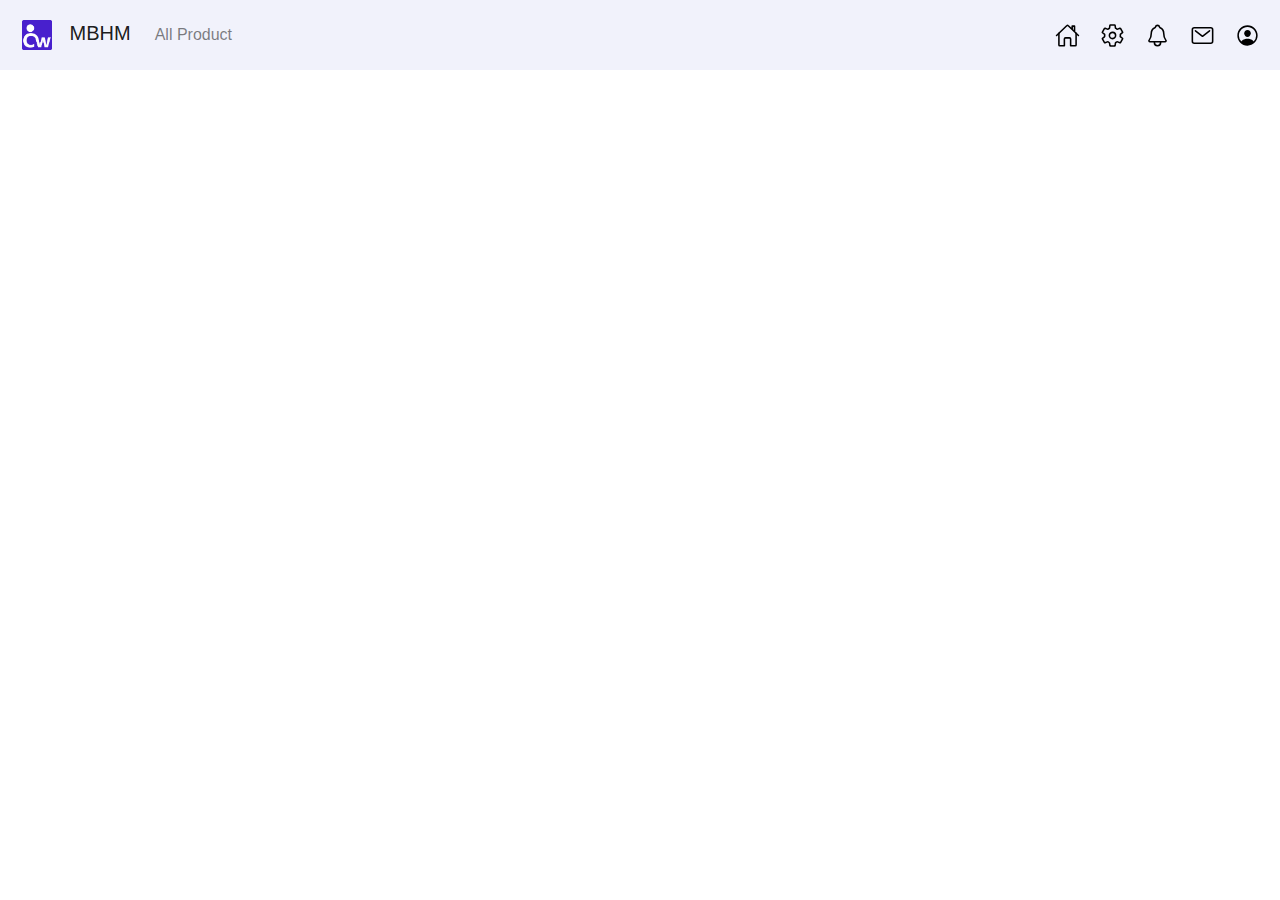
==== commit 7d5f55ec: "right menu dropdown" ====
--- a/public/index.html
+++ b/public/index.html
@@ -49,6 +49,7 @@
                 data-toggle="dropdown"
                 aria-haspopup="true"
                 aria-expanded="false"
+                href="#"
               >
                 All Product
               </a>
@@ -491,41 +492,78 @@
                 />
               </a>
             </li>
-            <li class="nav-item">
-              <a href="#"
+            <li class="nav-item dropdown">
+              <a
+                href="#"
+                class="dropdown-toggle"
+                data-toggle="dropdown"
+                aria-haspopup="true"
+                aria-expanded="false"
                 ><img
                   src="./assets/settings-outline.svg"
                   width="25"
                   height="25"
                   alt=""
               /></a>
+              <div class="dropdown-menu">
+                <a href="#" class="dropdown-item">Recompile CSS</a>
+              </div>
             </li>
-            <li class="nav-item">
-              <a href="#"
+            <li class="nav-item dropdown">
+              <a
+                href="#"
+                class="dropdown-toggle"
+                data-toggle="dropdown"
+                aria-haspopup="true"
+                aria-expanded="false"
                 ><img
                   src="./assets/notifications-outline.svg"
                   width="25"
                   height="25"
                   alt=""
               /></a>
+              <div class="dropdown-menu">
+                <a href="#" class="dropdown-item">notification 1</a>
+                <a href="#" class="dropdown-item">notification 2</a>
+                
+              </div>
             </li>
-            <li class="nav-item">
-              <a href="#"
+            <li class="nav-item dropdown">
+              <a
+                href="#"
+                class="dropdown-toggle"
+                data-toggle="dropdown"
+                aria-haspopup="true"
+                aria-expanded="false"
                 ><img
                   src="./assets/mail-outline.svg"
                   width="25"
                   height="25"
                   alt=""
               /></a>
+              <div class="dropdown-menu">
+                <a href="#" class="dropdown-item">There are no new messages</a>
+              </div>
             </li>
-            <li class="nav-item">
-              <a href="#"
+            <li class="nav-item dropdown">
+              <a
+                href="#"
+                class="dropdown-toggle"
+                data-toggle="dropdown"
+                aria-haspopup="true"
+                aria-expanded="false"
                 ><img
                   src="./assets/person-circle-outline.svg"
                   width="25"
                   height="25"
                   alt=""
               /></a>
+              <div class="dropdown-menu">
+                <a href="#" class="dropdown-item">u</a>
+                <div class="dropdown-divider"></div>
+                <a href="#" class="dropdown-item">Edit My Profile</a>
+                <a href="#" class="dropdown-item">Logout</a>
+              </div>
             </li>
           </ul>
         </div>
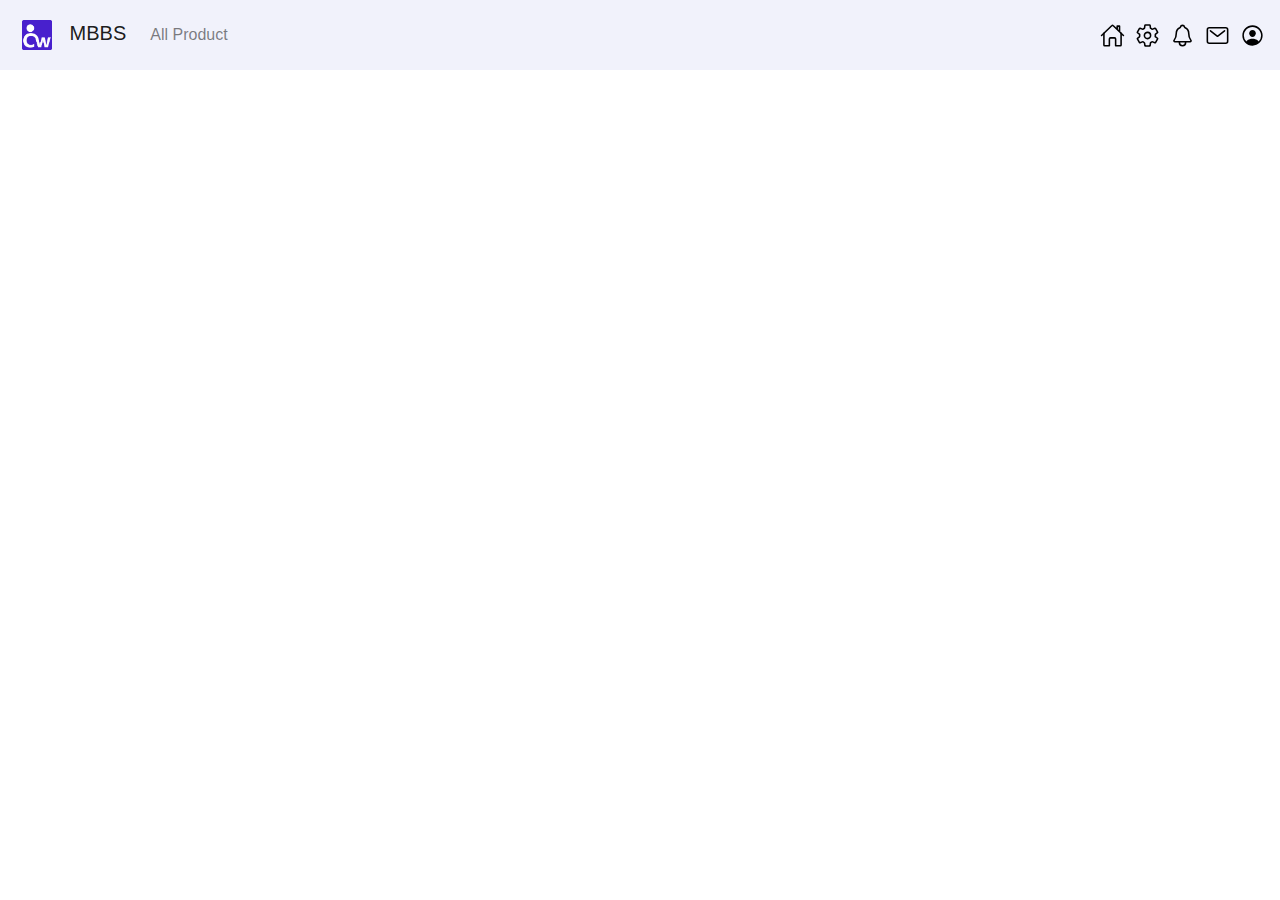
==== commit fdbb6da3: "with form" ====
--- a/public/index.html
+++ b/public/index.html
@@ -38,7 +38,7 @@
             alt="logo"
             style="margin: 5px 12px"
           />
-          <span>MBHM</span>
+          <span>MBBS</span>
         </a>
         <div class="collapse navbar-collapse" id="navbarNavDropdown">
           <ul class="navbar-nav mr-auto">
@@ -92,6 +92,7 @@
                                       title="Company Details"
                                       data-id="company-details"
                                       data-name="Company Details"
+                                      data-form-type="simple"
                                       href="#"
                                       >Company Details</a
                                     >
@@ -101,6 +102,7 @@
                                       title="Employee Details"
                                       data-id="employee-details"
                                       data-name="Employee Details"
+                                      data-form-type="simple"
                                       href="#"
                                       >Employee Details</a
                                     >
@@ -293,7 +295,12 @@
                                 >
                                 <ul class="dropdown-menu sub-menu">
                                   <li>
-                                    <a title="Shredder Summary Report" href="#"
+                                    <a
+                                      title="Shredder Summary Report"
+                                      data-id="shredder-summary-report"
+                                      data-name="Shredder Summary Report"
+                                      data-form-type="grid"
+                                      href="#"
                                       >Shredder Summary Report</a
                                     >
                                   </li>
@@ -523,9 +530,11 @@
                   alt=""
               /></a>
               <div class="dropdown-menu">
-                <a href="#" class="dropdown-item">notification 1</a>
+                <a href="#" class="dropdown-item active">
+                  Real Estate Marketing <br />
+                  Automation: 6 Simple Systems
+                </a>
                 <a href="#" class="dropdown-item">notification 2</a>
-                
               </div>
             </li>
             <li class="nav-item dropdown">
